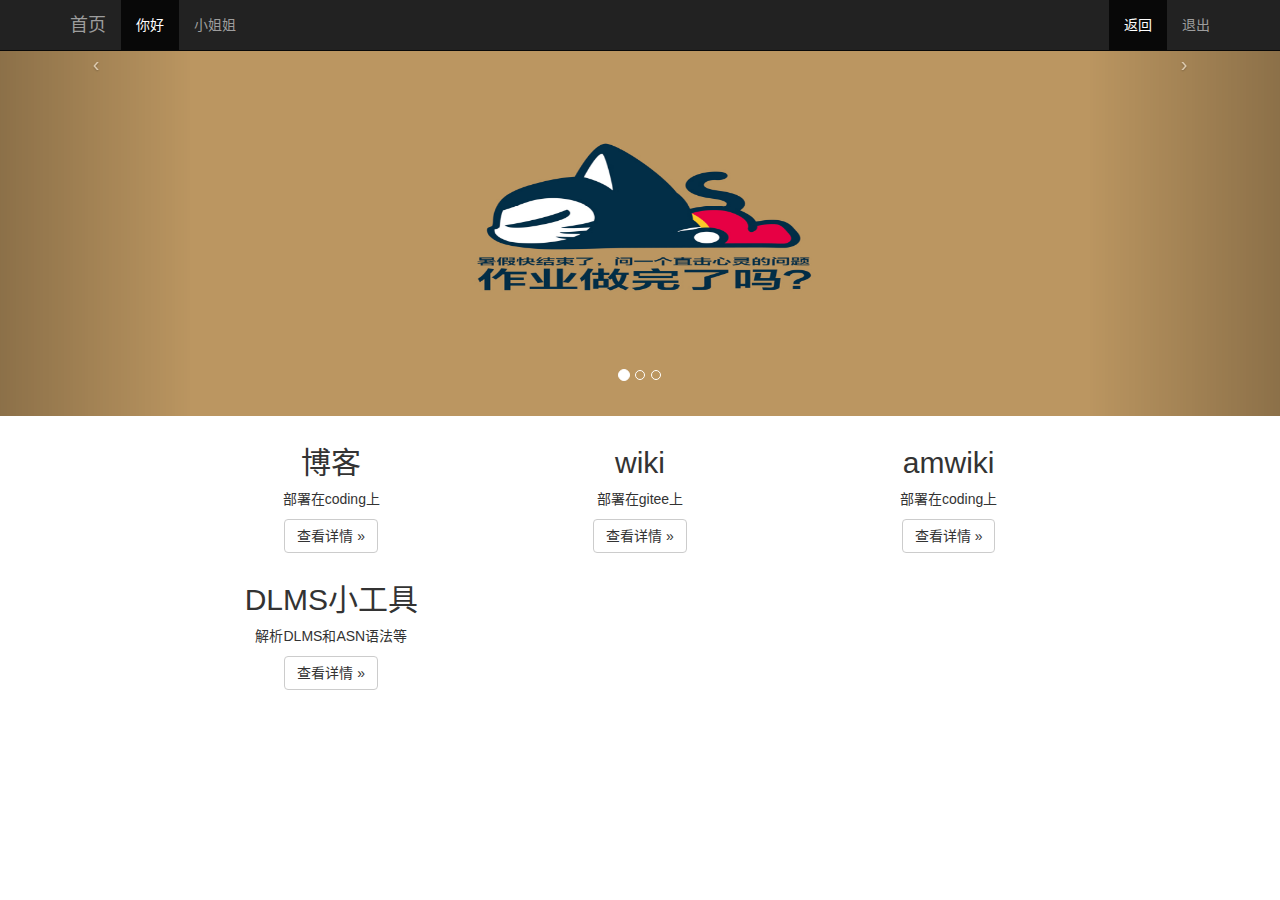
==== page/usermain/usermain.html @ c5bd23eb "github" ====
<!DOCTYPE html>
<!-- saved from url=(0159)file:///C:/Users/layty/Desktop/index/Index/%E7%BD%91%E9%A1%B5%E6%A8%A1%E6%9D%BF/%E5%A4%9A%E5%B1%82%E5%AF%BC%E8%88%AA%E6%B7%BB%E5%8A%A01/%E9%A6%96%E9%A1%B5.html -->
<html lang="zh-CN"><head><meta http-equiv="Content-Type" content="text/html; charset=UTF-8">
    
    <meta http-equiv="X-UA-Compatible" content="IE=edge">
    <meta name="viewport" content="width=device-width, initial-scale=1">
    <!-- 上述3个meta标签*必须*放在最前面，任何其他内容都*必须*跟随其后！ -->
    <title>首页</title>

    <!-- Bootstrap -->
    <link href="./usermain_files/bootstrap.min.css" rel="stylesheet">
	<link href="./usermain_files/index.css" rel="stylesheet">
    <!-- HTML5 shim and Respond.js for IE8 support of HTML5 elements and media queries -->
    <!-- WARNING: Respond.js doesn't work if you view the page via file:// -->
    <!--[if lt IE 9]>
      <script src="//cdn.bootcss.com/html5shiv/3.7.2/html5shiv.min.js"></script>
      <script src="//cdn.bootcss.com/respond.js/1.4.2/respond.min.js"></script>
    <![endif]-->
  <link rel="stylesheet" type="text/css" href="chrome-extension://lfjamigppmepikjlacjdpgjaiojdjhoj/css/menu.css"></head>
  <body>
    <nav class="navbar navbar-inverse navbar-fixed-top">
      <div class="container">
        <div class="navbar-header">
          <button type="button" class="navbar-toggle collapsed" data-toggle="collapse" data-target="#navbar" aria-expanded="false" aria-controls="navbar">
            <span class="sr-only">Toggle navigation</span>
            <span class="icon-bar"></span>
            <span class="icon-bar"></span>
            <span class="icon-bar"></span>
          </button>
          <a class="navbar-brand" href="../../index.html">首页</a>
        </div>
        <div id="navbar" class="collapse navbar-collapse">
          <ul class="nav navbar-nav">
            <li class="active"><a href="#">你好</a></li>
            <li><a href="../../tmp/xiaoliang.jpg">小姐姐</a></li>

          </ul>
          
          <ul class="nav navbar-nav navbar-right">
            <li class="active"><a href="../../index.html">返回<span class="sr-only">(current)</span></a></li>
            <li><a href="../../index.html">退出</a></li>
          </ul>
        </div><!--/.nav-collapse -->
      </div>
    </nav>
	
	<div class="main">
	<div id="myCarousel" class="carousel slide">
	   <!-- 轮播（Carousel）指标 -->
	   <ol class="carousel-indicators">
	      <li data-target="#myCarousel" data-slide-to="0" class="active"></li>
	      <li data-target="#myCarousel" data-slide-to="1"></li>
	      <li data-target="#myCarousel" data-slide-to="2"></li>
	   </ol>   
	   <!-- 轮播（Carousel）项目 -->
	   <div class="carousel-inner">
	      <div class="item active">
	         <a href="#"> <img src="./usermain_files/one.jpg" style="width:100%;height:366px;">  </a>
	         <!-- <div class="carousel-caption">标题 1</div> -->
	      </div>
	      <div class="item">
	         <img src="./usermain_files/two.jpg" style="width:100%;height:366px;">
	         <!-- <div class="carousel-caption">标题 2</div> -->
	      </div>
	      <div class="item">
	         <img src="./usermain_files/three.jpg" style="width:100%;height:366px;">
	         <!-- <div class="carousel-caption" >标题 3</div> -->
	      </div>
	   </div>
	   <!-- 轮播（Carousel）导航 -->
	   <a class="carousel-control left" href="#myCarousel" data-slide="prev">‹</a>
	   <a class="carousel-control right" href="#myCarousel" data-slide="next">›</a>
	</div> 
	
 <!--    <div class="container">

      <div class="starter-template">
        <h1>Bootstrap starter template</h1>
        <p class="lead">Use this document as a way to quickly start any new project.<br> All you get is this text and a mostly barebones HTML document.</p>
      </div>

    </div> --><!-- /.container -->

    <!-- Main jumbotron for a primary marketing message or call to action -->
    <!-- <div class="jumbotron">
      <div class="container">
        <h1>Hello, world!</h1>
        <p>This is a template for a simple marketing or informational website. It includes a large callout called a jumbotron and three supporting pieces of content. Use it as a starting point to create something more unique.</p>
        <p><a class="btn btn-primary btn-lg" href="#" role="button">Learn more &raquo;</a></p>
      </div>
    </div> -->

    <div class="disc">
      <!-- Example row of columns -->
      <div class="row">
	  
	  
        <div class="col-md-4">
          <h2>博客</h2>
          <p>部署在coding上</p>
          <p><a class="btn btn-default" href="https://layty.coding.me/#" role="button">查看详情 »</a></p>
        </div>
		
		<div class="col-md-4">
          <h2>wiki</h2>
          <p>部署在gitee上</p>
          <p><a class="btn btn-default" href="https://layty.gitee.io/#" role="button">查看详情 »</a></p>
        </div>
		
		<div class="col-md-4">
          <h2>amwiki</h2>
          <p>部署在coding上</p>
          <p><a class="btn btn-default" href="https://wiki.lyt888.club/?file=home-%E9%A6%96%E9%A1%B5#" role="button">查看详情 »</a></p>
        </div>
		
		<!-- 这个是分割线
		<HR style="FILTER: alpha(opacity=100,finishopacity=0,style=3)" width="80%" color=#987cb9 SIZE=3>
		<HR style="FILTER: alpha(opacity=100,finishopacity=0,style=2)" width="80%" color=#987cb9 SIZE=10>
		<HR style="FILTER: progid:DXImageTransform.Microsoft.Shadow(color:#987cb9,direction:145,strength:15)" width="80%" color=#987cb9 SIZE=5>
		-->
		
		<div class="col-md-4">
          <h2>DLMS小工具</h2>
          <p>解析DLMS和ASN语法等</p>
          <p><a class="btn btn-default" href="https://layty.coding.me/Tool/#" role="button">查看详情 »</a></p>
        </div>
		
        
		
      </div>
    </div>
    </div>
     



    
    
    <!-- jQuery (necessary for Bootstrap's JavaScript plugins) -->
    <script src="./usermain_files/jquery.js"></script>
    <!-- Include all compiled plugins (below), or include individual files as needed -->
    <script src="./usermain_files/bootstrap.min.js"></script>
<!--
页脚布局有点问题   
  	<footer class="footer navbar-inverse">
      <div class="container">
        <p class="text-muted">Place sticky footer content here.</p>
      </div>
    </footer>
-->	
</body></html>
---- page/usermain/usermain_files/index.css ----
body {
  padding-top: 50px;
}
.starter-template {
  padding: 40px 15px;
  text-align: center;
}

/* Sticky footer styles
-------------------------------------------------- */
html {
  position: relative;
  min-height: 100%;
}
body {
  /* Margin bottom by footer height */
  margin-bottom: 60px;
}
.footer {
  position: absolute;
  bottom: 0;
  width: 100%;
  /* Set the fixed height of the footer here */
  height: 60px;
  background-color: #222;
}


/* Custom page CSS
-------------------------------------------------- */
/* Not required for template or sticky footer method. */

.footer .container {
  width: auto;
  max-width: 680px;
  padding: 0 15px;
}
.footer .container .text-muted {
  margin: 20px 0;
}





.disc{
  width:70%;
  height: 150px;
  text-align:center;
  margin:10px auto;
}
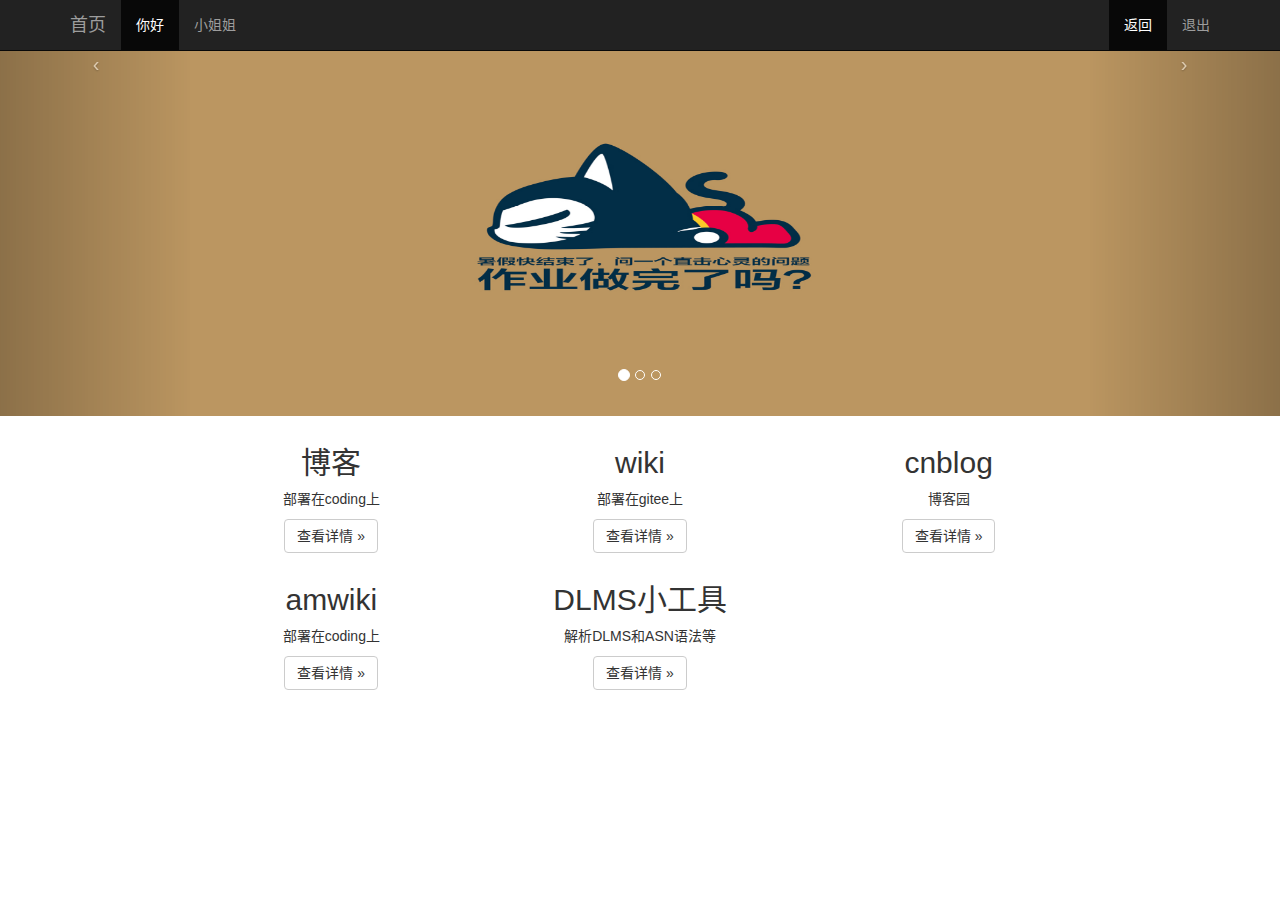
==== commit ccffe6fe: "增加博客园" ====
--- a/page/usermain/usermain.html
+++ b/page/usermain/usermain.html
@@ -108,6 +108,12 @@
         </div>
 		
 		<div class="col-md-4">
+          <h2>cnblog</h2>
+          <p>博客园</p>
+          <p><a class="btn btn-default" href="https://www.cnblogs.com/zongzi10010/#" role="button">查看详情 »</a></p>
+        </div>
+		
+		<div class="col-md-4">
           <h2>amwiki</h2>
           <p>部署在coding上</p>
           <p><a class="btn btn-default" href="https://wiki.lyt888.club/?file=home-%E9%A6%96%E9%A1%B5#" role="button">查看详情 »</a></p>
